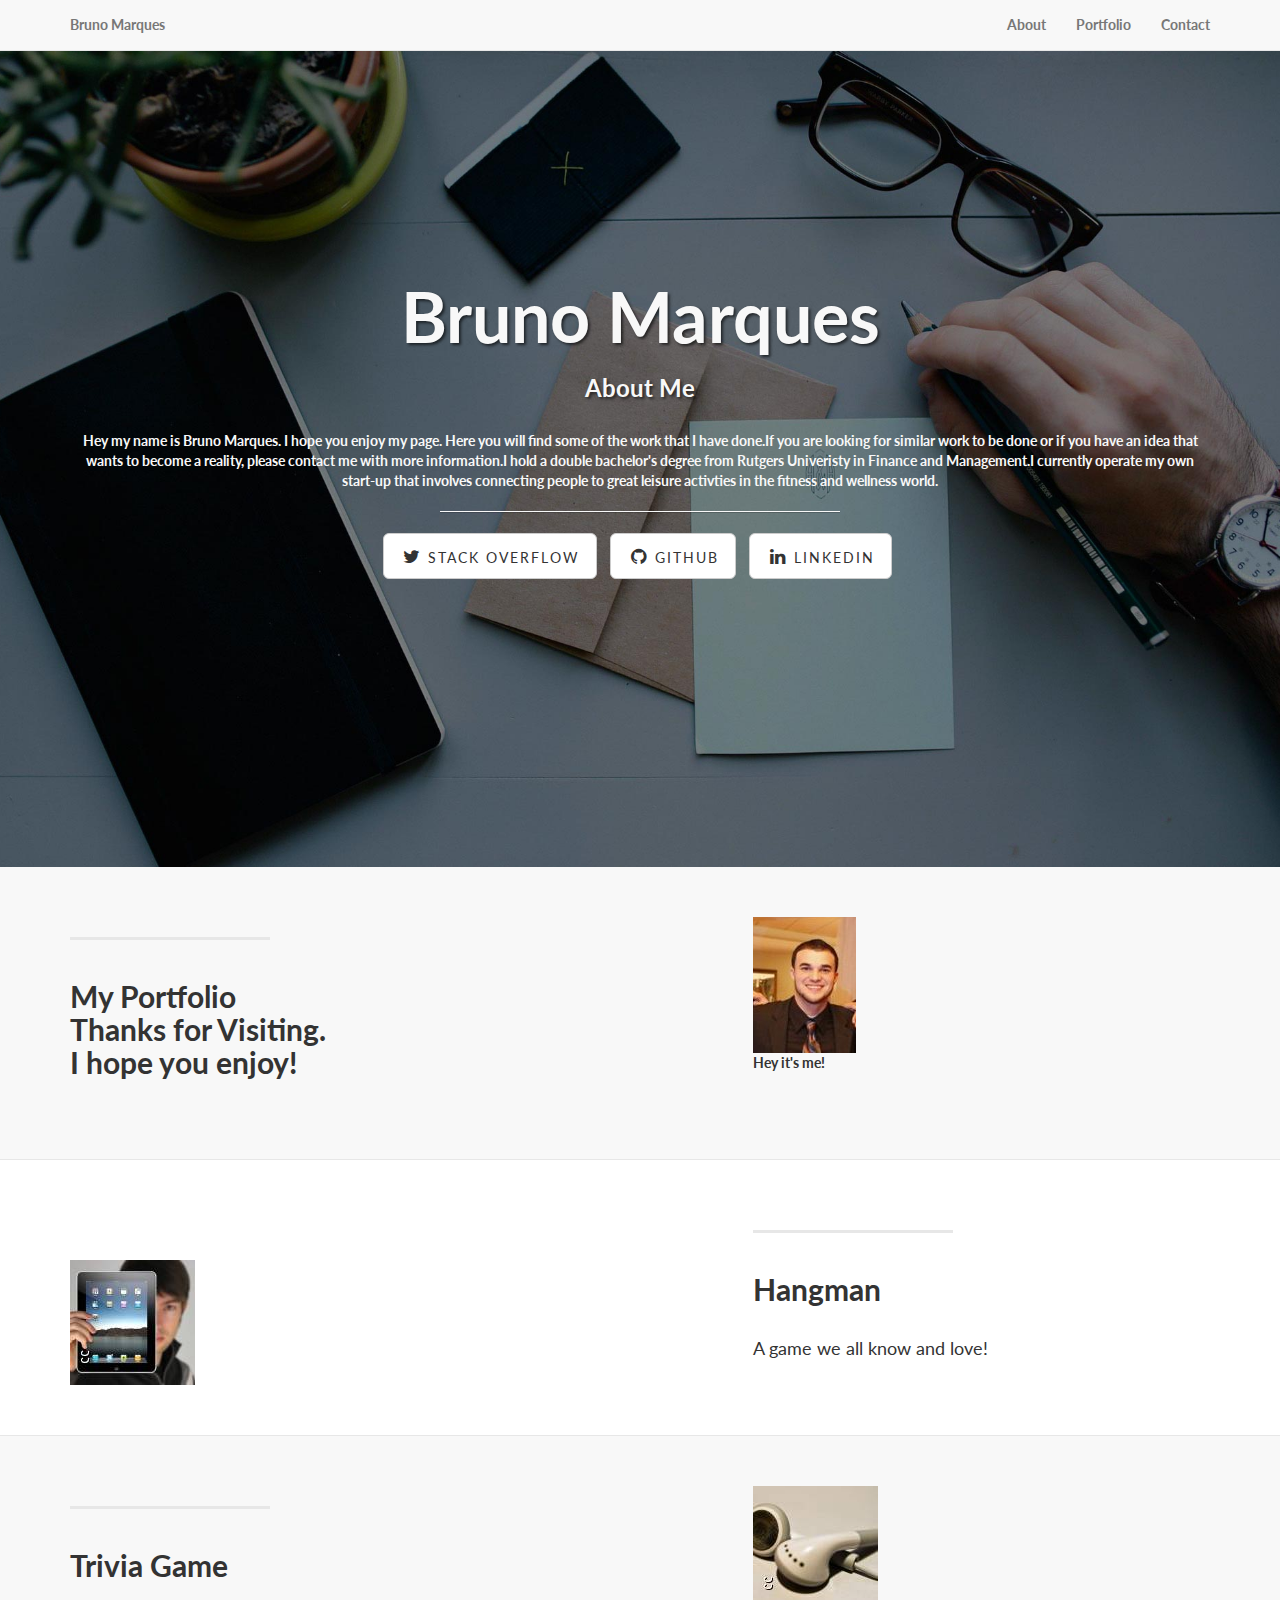
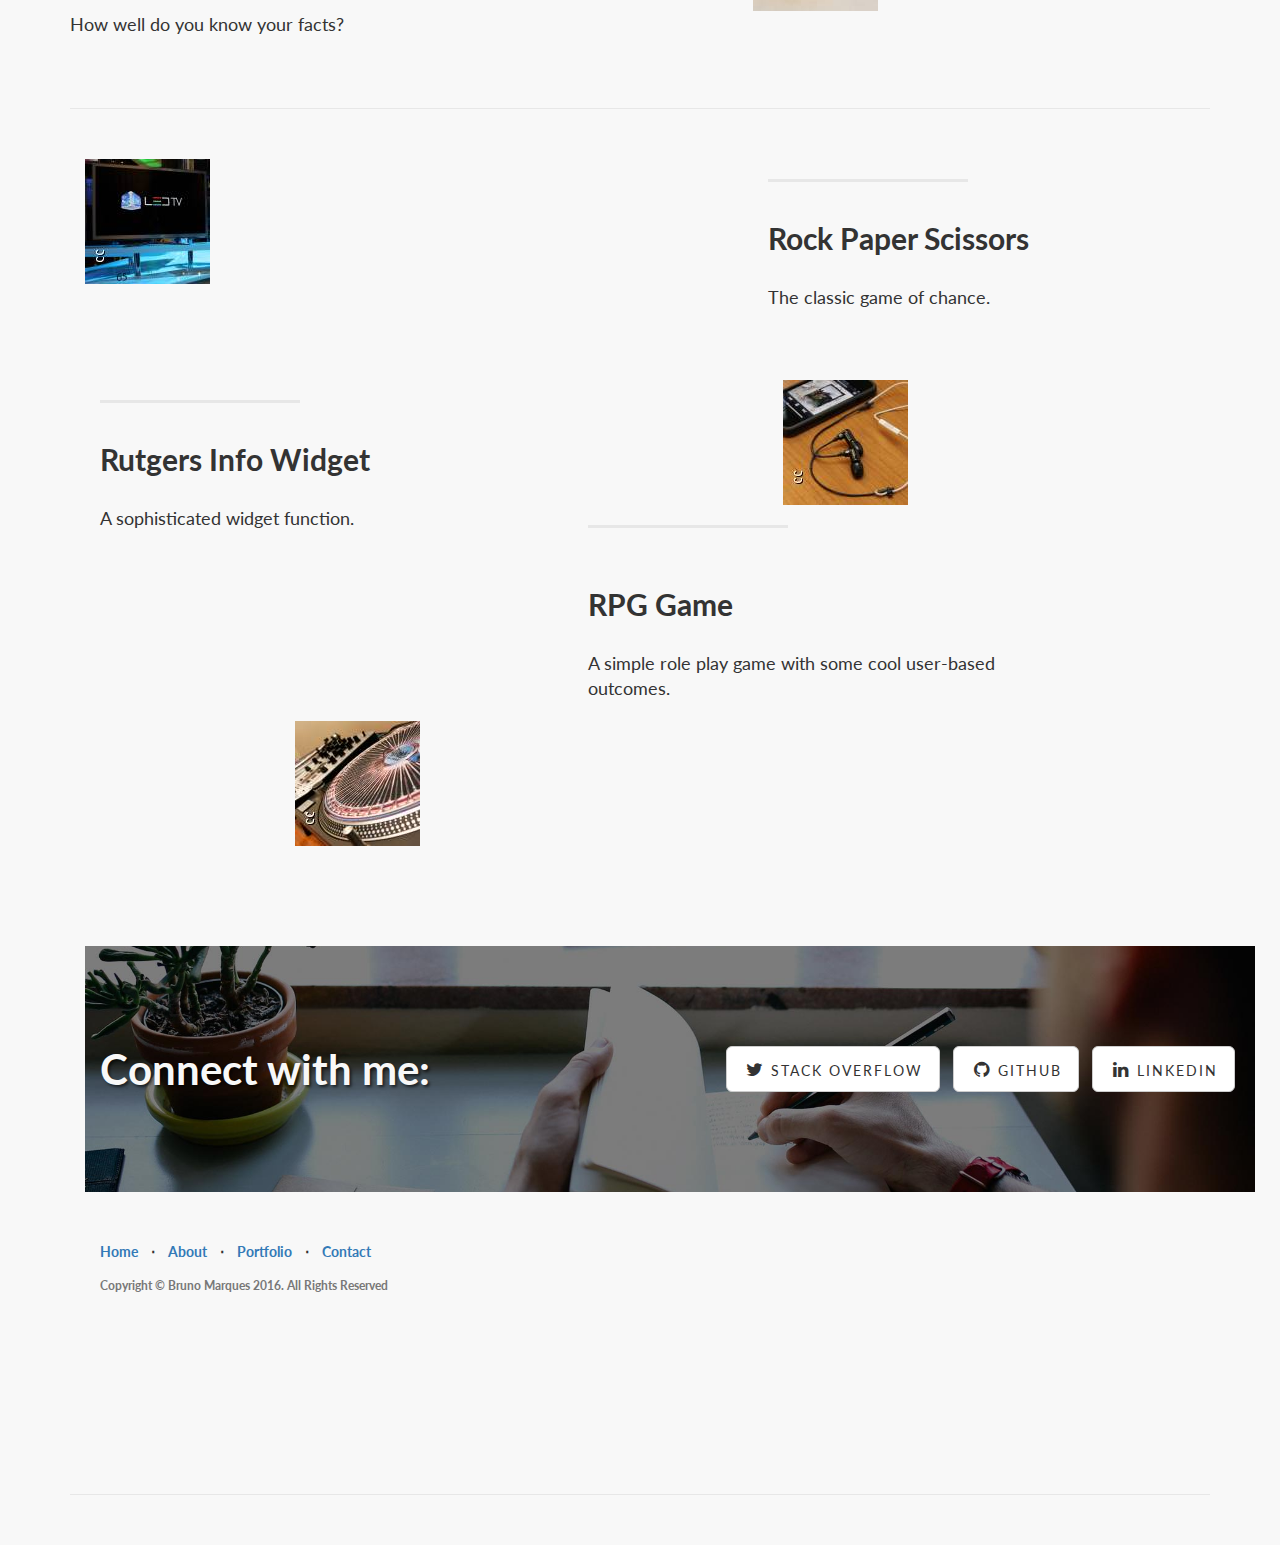
==== PortfolioBootstrap/index.html @ de08cd48 "homework2" ====
<!DOCTYPE html>
<html lang="en">

<head>

    <meta charset="utf-8">
    <meta http-equiv="X-UA-Compatible" content="IE=edge">
    <meta name="viewport" content="width=device-width, initial-scale=1">
    <meta name="description" content="">
    <meta name="author" content="">

    <title>Bruno Marques</title>

    <!-- Bootstrap Core CSS -->
    <link href="css/bootstrap.min.css" rel="stylesheet">

    <!-- Custom CSS -->
    <link href="css/landing-page.css" rel="stylesheet">

    <!-- Custom Fonts -->
    <link href="font-awesome/css/font-awesome.min.css" rel="stylesheet" type="text/css">
    <link href="http://fonts.googleapis.com/css?family=Lato:300,400,700,300italic,400italic,700italic" rel="stylesheet" type="text/css">


</head>

<body>

    <!-- Navigation -->
    <nav class="navbar navbar-default navbar-fixed-top topnav" role="navigation">
        <div class="container topnav">
            <!-- Brand and toggle get grouped for better mobile display -->
            <div class="navbar-header">
                <button type="button" class="navbar-toggle" data-toggle="collapse" data-target="#bs-example-navbar-collapse-1">
                    <span class="sr-only">Toggle navigation</span>
                    <span class="icon-bar"></span>
                    <span class="icon-bar"></span>
                    <span class="icon-bar"></span>
                </button>
                <a class="navbar-brand topnav" href="#">Bruno Marques</a>
            </div>
            <!-- Collect the nav links, forms, and other content for toggling -->
            <div class="collapse navbar-collapse" id="bs-example-navbar-collapse-1">
                <ul class="nav navbar-nav navbar-right">
                    <li>
                        <a href="#about">About</a>
                    </li>
                    <li>
                        <a href="#services">Portfolio</a>
                    </li>
                    <li>
                        <a href="#contact">Contact</a>
                    </li>
                </ul>
            </div>
            <!-- /.navbar-collapse -->
        </div>
        <!-- /.container -->
    </nav>


    <!-- Header -->
    <a name="about"></a>
    <div class="intro-header">
        <div class="container">

            <div class="row">
                <div class="col-lg-12">
                    <div class="intro-message">
                        <h1>Bruno Marques</h1>
                        <h3>About Me</h3>
                        <br>
                        <p>Hey my name is Bruno Marques. I hope you enjoy my page. Here you will find some of the work that I have done.If you are looking for similar work to be done or if you have an idea that wants to become a reality, please contact me with more information.I hold a double bachelor's degree from Rutgers Univeristy in Finance and Management.I currently operate my own start-up that involves connecting people to great leisure activties in the fitness and wellness world.</p>
                        <hr class="intro-divider">
                        <ul class="list-inline intro-social-buttons">
                            <li>
                                <a href="https://twitter.com/SBootstrap" class="btn btn-default btn-lg"><i class="fa fa-twitter fa-fw"></i> <span class="network-name">Stack Overflow</span></a>
                            </li>
                            <li>
                                <a href="https://github.com/IronSummitMedia/startbootstrap" class="btn btn-default btn-lg"><i class="fa fa-github fa-fw"></i> <span class="network-name">Github</span></a>
                            </li>
                            <li>
                                <a href="#" class="btn btn-default btn-lg"><i class="fa fa-linkedin fa-fw"></i> <span class="network-name">Linkedin</span></a>
                            </li>
                        </ul>
                    </div>
                </div>
            </div>

        </div>
        <!-- /.container -->

    </div>
    <!-- /.intro-header -->

    <!-- Page Content -->

	<a  name="services"></a>
    <div class="content-section-a">

        <div class="container">
            <div class="row">
                <div class="col-lg-5 col-sm-6">
                    <hr class="section-heading-spacer">
                    <div class="clearfix"></div>
                    <h2 class="section-heading">My Portfolio<br>Thanks for Visiting.<br> I hope you enjoy!</h2>
                    <p class="lead">
                    </p>
                </div>
                <div class="col-lg-5 col-lg-offset-2 col-sm-6">
                    <img class="img-responsive" src="img/me3.png"  alt="">
                    <p>Hey it's me!</p>
                </div>
            </div>

        </div>
        <!-- /.container -->

    </div>
    <!-- /.content-section-a -->

    <div class="content-section-b">

        <div class="container">

            <div class="row">
                <div class="col-lg-5 col-lg-offset-1 col-sm-push-6  col-sm-6">
                    <hr class="section-heading-spacer">
                    <div class="clearfix"></div>
                    
                    <h2 class="section-heading"> Hangman</h2>

                
                    <p class="lead"> A game we all know and love!</p>
                </div>
                <div class="col-lg-5 col-sm-pull-6  col-sm-6">
                    <img class="img-responsive" src="img/hangman.jpeg" style= "margin-top: 50px;"alt="">
                </div>
            </div>

        </div>
        <!-- /.container -->

    </div>
    <!-- /.content-section-b -->

    <div class="content-section-a">

        <div class="container">

            <div style="margin-bottom: 50px;"class="row">
                <div class="col-lg-5 col-sm-6">
                    <hr class="section-heading-spacer">
                    <div class="clearfix"></div>
                    <h2 class="section-heading">Trivia Game</h2> 
                    <p class="lead">How well do you know your facts?</p>
                </div>
                <div class="col-lg-5 col-lg-offset-2 col-sm-6">
                    <img class="img-responsive" src="img/triviagame.jpeg" alt="">
                </div>
            </div> 
            <div class="content-section-b">

        <div class="container">

            <div class="row">
                <div class="col-lg-5 col-lg-offset-1 col-sm-push-6  col-sm-6">
                    <hr class="section-heading-spacer">
                    <div class="clearfix"></div>
                    
                    <h2 class="section-heading"> Rock Paper Scissors</h2>

                
                    <p class="lead"> The classic game of chance.</p>
                </div>
                <div class="col-lg-5 col-sm-pull-6  col-sm-6">
                    <img class="img-responsive" src="img/rockpaperscissors.jpeg" alt="">
                </div>
            </div>
            <div class="content-section-a">

        <div class="container">

            <div style="margin-bottom: 50px;"class="row">
                <div class="col-lg-5 col-sm-6">
                    <hr class="section-heading-spacer">
                    <div class="clearfix"></div>
                    <h2 class="section-heading">Rutgers Info Widget</h2>
                    <p class="lead">A sophisticated widget function.</p>
                </div>
                <div class="col-lg-5 col-lg-offset-2 col-sm-6">
                    <img class="img-responsive" src="img/rutgersinfowidget.jpeg" alt="">
                </div>
                

        <div class="container">

            <div style="margin-top: 100px;"class="row">
                <div class="col-lg-5 col-sm-6">
                    <hr class="section-heading-spacer">
                    <div class="clearfix"></div>
                    <br>
                    <h2 class="section-heading">RPG Game</h2>
                    <p class="lead">A simple role play game with some cool user-based outcomes.</p>
                </div>
                <div class="col-lg-5 col-lg-offset-2 col-sm-6">
                    <img class="img-responsive" src="img/rpggame.jpeg" alt="" style="margin-bottom: 100px;">
                </div>


        <!-- /.container -->

    </div>


    </div>
    <!-- /.content-section-a -->

	<a  name="contact"></a>
    <div class="banner">

        <div class="container">

            <div class="row">
                <div class="col-lg-6">
                    <h2>Connect with me:</h2>
                </div>
                <div class="col-lg-6">
                    <ul class="list-inline banner-social-buttons">
                        <li>
                            <a href="https://twitter.com/SBootstrap" class="btn btn-default btn-lg"><i class="fa fa-twitter fa-fw"></i> <span class="network-name">Stack Overflow</span></a>
                        </li>
                        <li>
                            <a href="https://github.com/IronSummitMedia/startbootstrap" class="btn btn-default btn-lg"><i class="fa fa-github fa-fw"></i> <span class="network-name">Github</span></a>
                        </li>
                        <li>
                            <a href="#" class="btn btn-default btn-lg"><i class="fa fa-linkedin fa-fw"></i> <span class="network-name">Linkedin</span></a>
                        </li>
                    </ul>
                </div>
            </div>

        </div>
        <!-- /.container -->

    </div>
    <!-- /.banner -->

    <!-- Footer -->
    <footer>
        <div class="container">
            <div class="row">
                <div class="col-lg-12">
                    <ul class="list-inline">
                        <li>
                            <a href="#">Home</a>
                        </li>
                        <li class="footer-menu-divider">&sdot;</li>
                        <li>
                            <a href="#about">About</a>
                        </li>
                        <li class="footer-menu-divider">&sdot;</li>
                        <li>
                            <a href="#services">Portfolio</a>
                        </li>
                        <li class="footer-menu-divider">&sdot;</li>
                        <li>
                            <a href="#contact">Contact</a>
                        </li>
                    </ul>
                    <p class="copyright text-muted small">Copyright &copy; Bruno Marques 2016. All Rights Reserved</p>
                </div>
            </div>
        </div>
    </footer>

    <!-- jQuery -->
    <script src="js/jquery.js"></script>

    <!-- Bootstrap Core JavaScript -->
    <script src="js/bootstrap.min.js"></script>

</body>

</html>
---- PortfolioBootstrap/css/landing-page.css ----
/*!
 * Start Bootstrap - Landing Page Bootstrap Theme (http://startbootstrap.com)
 * Code licensed under the Apache License v2.0.
 * For details, see http://www.apache.org/licenses/LICENSE-2.0.
 */

body,
html {
    width: 100%;
    height: 100%;
}

body,
h1,
h2,
h3,
h4,
h5,
h6 {
    font-family: "Lato","Helvetica Neue",Helvetica,Arial,sans-serif;
    font-weight: 700;
}

.topnav {
    font-size: 14px; 
}

.lead {
    font-size: 18px;
    font-weight: 400;
}

.intro-header {
    padding-top: 50px; /* If you're making other pages, make sure there is 50px of padding to make sure the navbar doesn't overlap content! */
    padding-bottom: 50px;
    text-align: center;
    color: #f8f8f8;
    background: url(../img/intro-bg.jpg) no-repeat center center;
    background-size: cover;
}

.intro-message {
    position: relative;
    padding-top: 20%;
    padding-bottom: 20%;
}

.intro-message > h1 {
    margin: 0;
    text-shadow: 2px 2px 3px rgba(0,0,0,0.6);
    font-size: 5em;
}

.intro-divider {
    width: 400px;
    border-top: 1px solid #f8f8f8;
    border-bottom: 1px solid rgba(0,0,0,0.2);
}

.intro-message > h3 {
    text-shadow: 2px 2px 3px rgba(0,0,0,0.6);
}

@media(max-width:767px) {
    .intro-message {
        padding-bottom: 15%;
    }

    .intro-message > h1 {
        font-size: 3em;
    }

    ul.intro-social-buttons > li {
        display: block;
        margin-bottom: 20px;
        padding: 0;
    }

    ul.intro-social-buttons > li:last-child {
        margin-bottom: 0;
    }

    .intro-divider {
        width: 100%;
    }
}

.network-name {
    text-transform: uppercase;
    font-size: 14px;
    font-weight: 400;
    letter-spacing: 2px;
}

.content-section-a {
    padding: 50px 0;
    background-color: #f8f8f8;
}

.content-section-b {
    padding: 50px 0;
    border-top: 1px solid #e7e7e7;
    border-bottom: 1px solid #e7e7e7;
}

.section-heading {
    margin-bottom: 30px;
}

.section-heading-spacer {
    float: left;
    width: 200px;
    border-top: 3px solid #e7e7e7;
}

.banner {
    padding: 100px 0;
    color: #f8f8f8;
    background: url(../img/banner-bg.jpg) no-repeat center center;
    background-size: cover;
}

.banner h2 {
    margin: 0;
    text-shadow: 2px 2px 3px rgba(0,0,0,0.6);
    font-size: 3em;
}

.banner ul {
    margin-bottom: 0;
}

.banner-social-buttons {
    float: right;
    margin-top: 0;
}

@media(max-width:1199px) {
    ul.banner-social-buttons {
        float: left;
        margin-top: 15px;
    }
}

@media(max-width:767px) {
    .banner h2 {
        margin: 0;
        text-shadow: 2px 2px 3px rgba(0,0,0,0.6);
        font-size: 3em;
    }

    ul.banner-social-buttons > li {
        display: block;
        margin-bottom: 20px;
        padding: 0;
    }

    ul.banner-social-buttons > li:last-child {
        margin-bottom: 0;
    }
}

footer {
    padding: 50px 0;
    background-color: #f8f8f8;
}

p.copyright {
    margin: 15px 0 0;
}
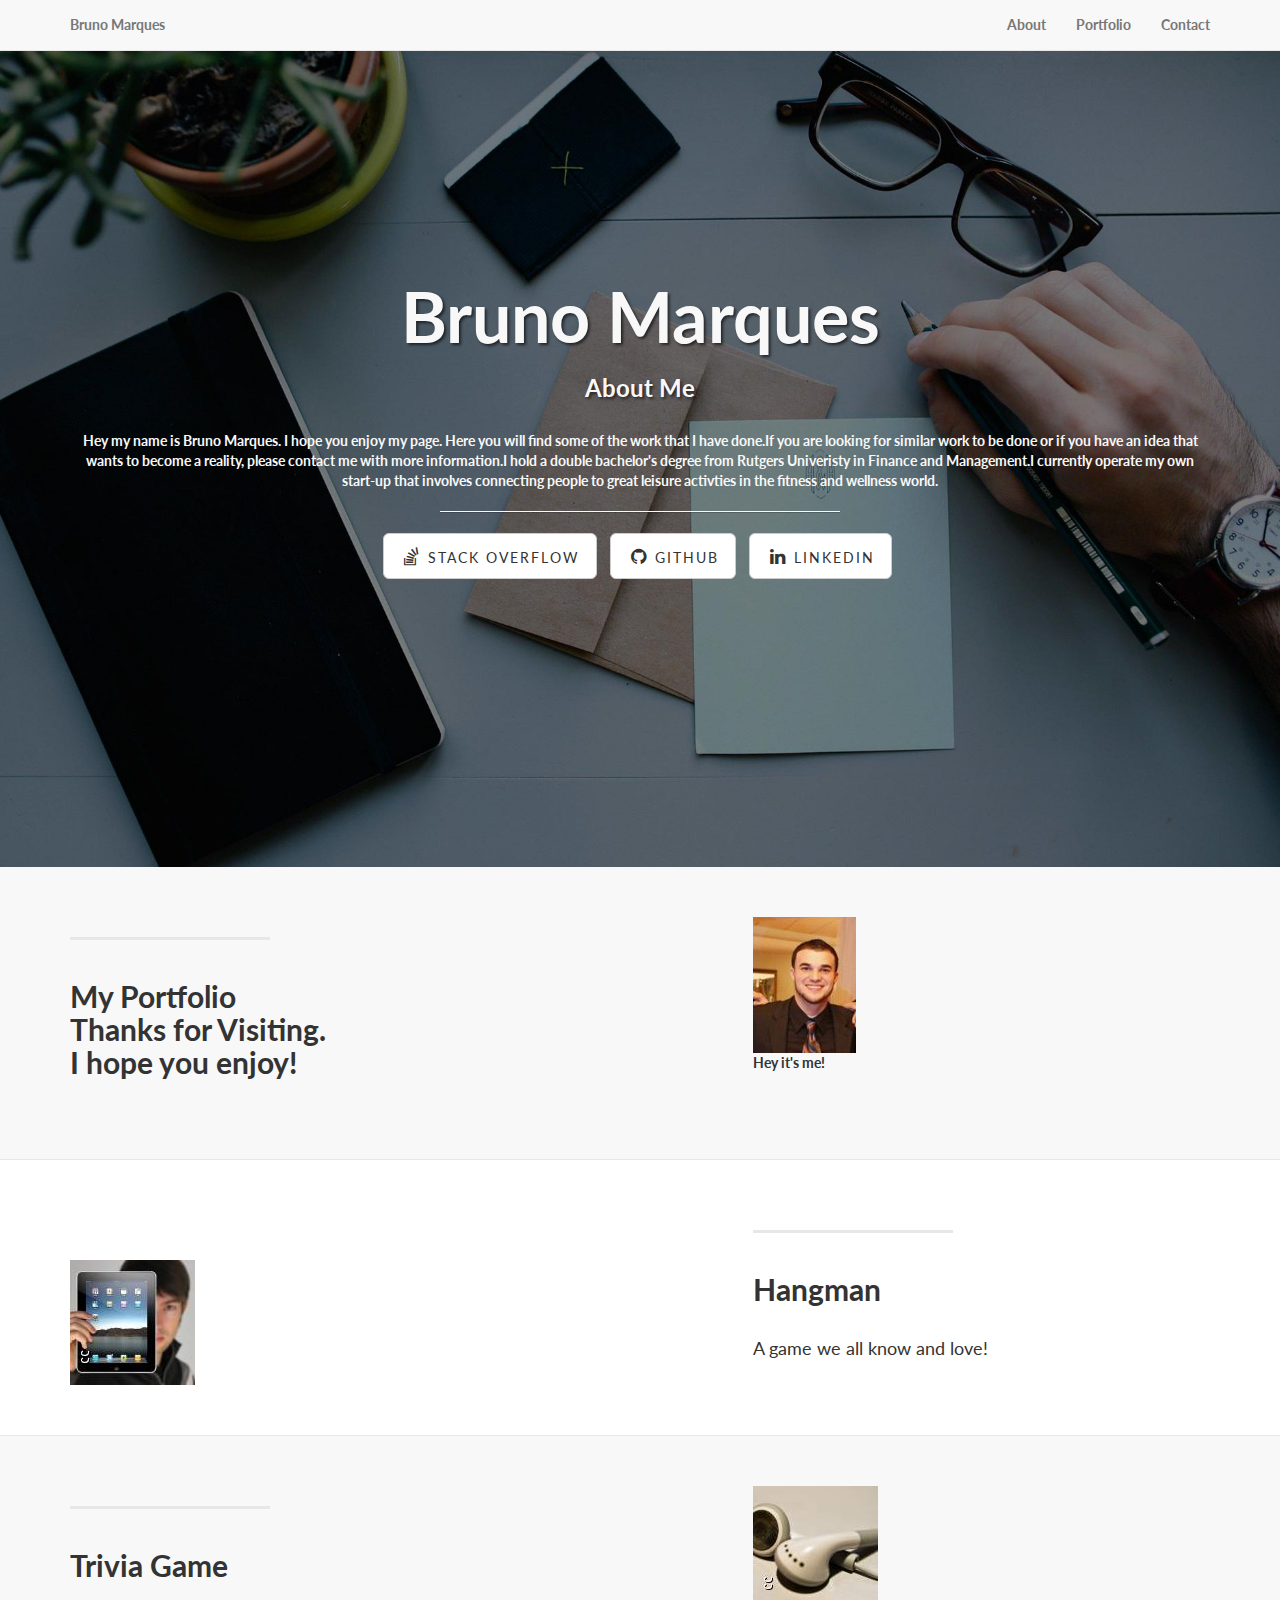
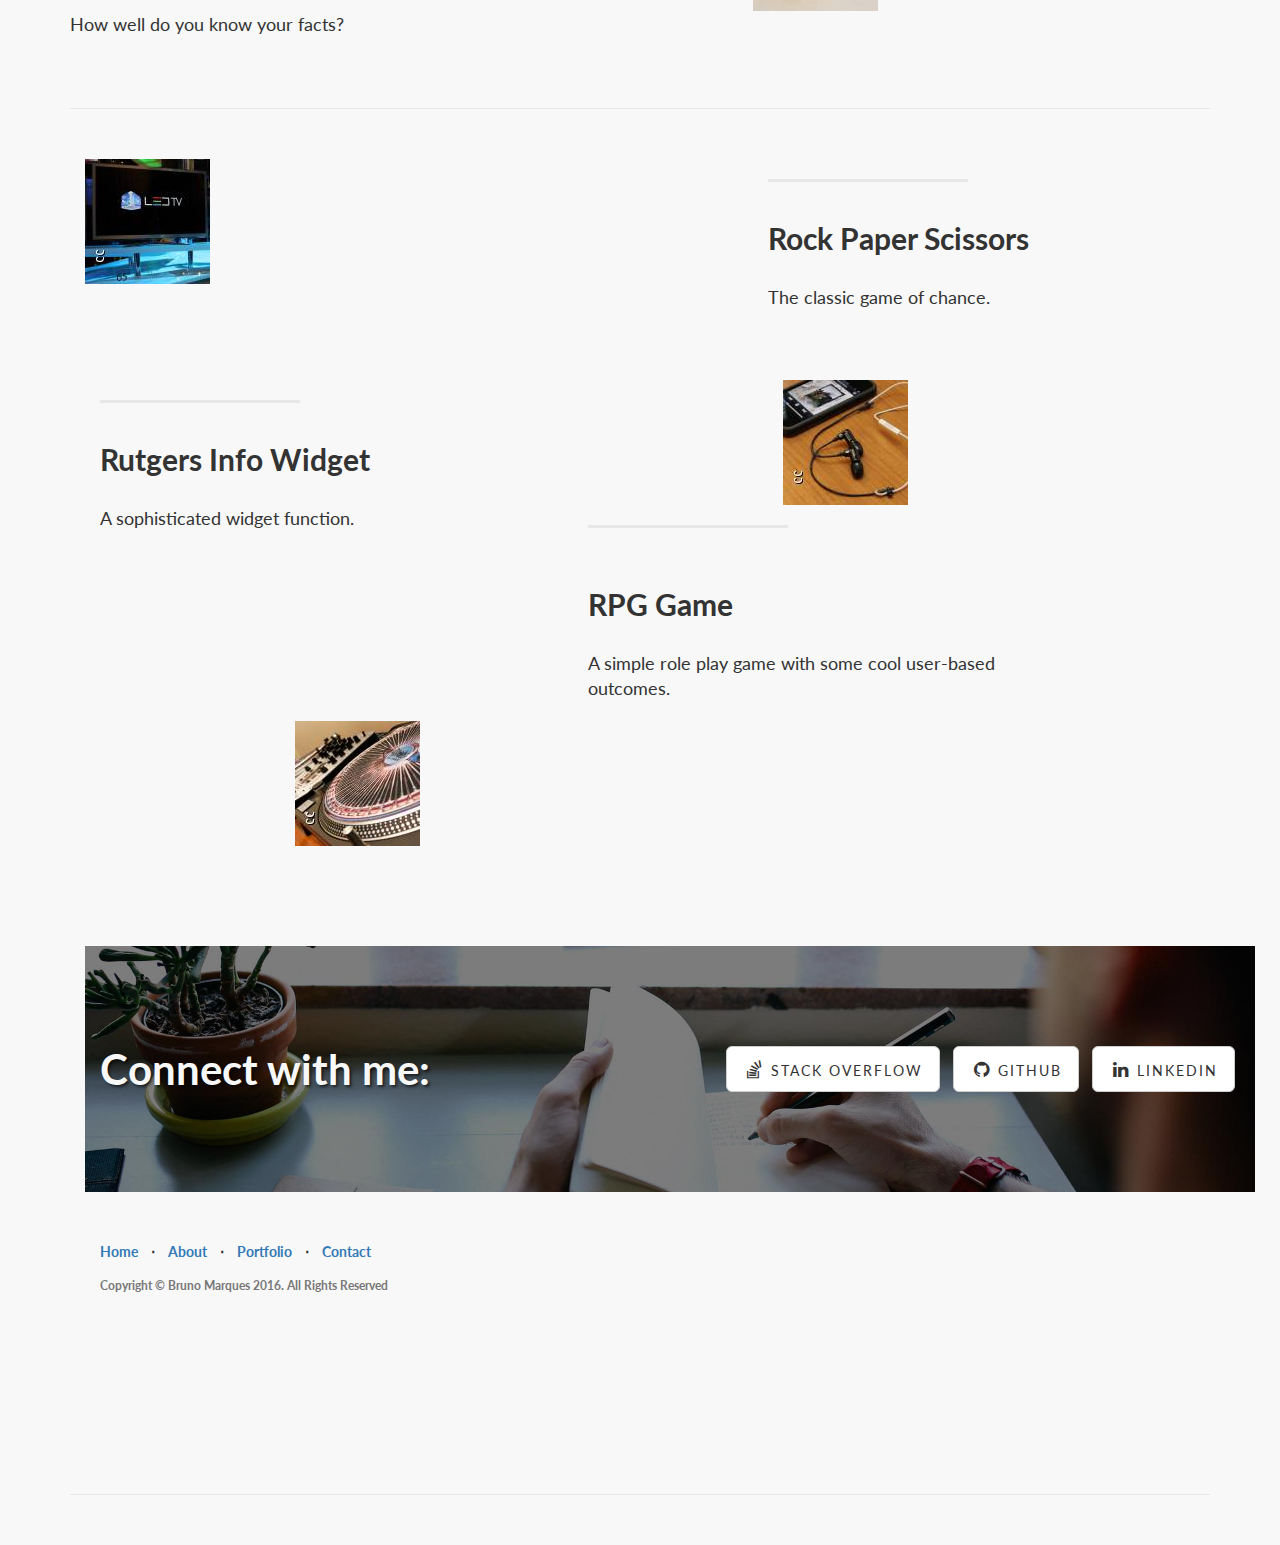
==== commit 825cc18c: "change" ====
--- a/PortfolioBootstrap/index.html
+++ b/PortfolioBootstrap/index.html
@@ -74,7 +74,7 @@
                         <hr class="intro-divider">
                         <ul class="list-inline intro-social-buttons">
                             <li>
-                                <a href="https://twitter.com/SBootstrap" class="btn btn-default btn-lg"><i class="fa fa-twitter fa-fw"></i> <span class="network-name">Stack Overflow</span></a>
+                                <a href="https://twitter.com/SBootstrap" class="btn btn-default btn-lg"><i class="fa fa-stack-overflow fa-fw"></i> <span class="network-name">Stack Overflow</span></a>
                             </li>
                             <li>
                                 <a href="https://github.com/IronSummitMedia/startbootstrap" class="btn btn-default btn-lg"><i class="fa fa-github fa-fw"></i> <span class="network-name">Github</span></a>
@@ -228,7 +228,7 @@
                 <div class="col-lg-6">
                     <ul class="list-inline banner-social-buttons">
                         <li>
-                            <a href="https://twitter.com/SBootstrap" class="btn btn-default btn-lg"><i class="fa fa-twitter fa-fw"></i> <span class="network-name">Stack Overflow</span></a>
+                            <a href="https://twitter.com/SBootstrap" class="btn btn-default btn-lg"><i class="fa fa-stack-overflow fa-fw"></i> <span class="network-name">Stack Overflow</span></a>
                         </li>
                         <li>
                             <a href="https://github.com/IronSummitMedia/startbootstrap" class="btn btn-default btn-lg"><i class="fa fa-github fa-fw"></i> <span class="network-name">Github</span></a>
